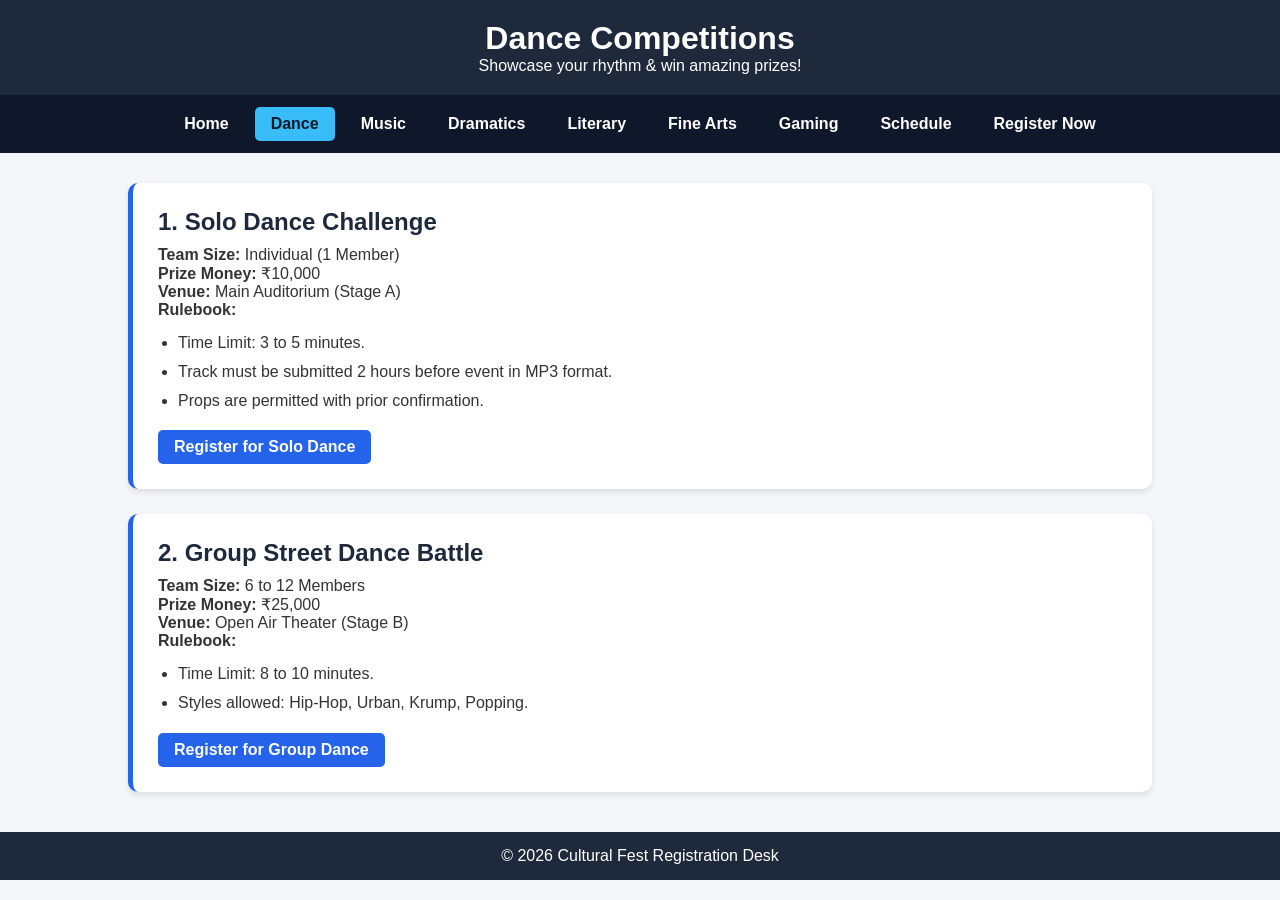
==== Cultural_Fest/dance.html @ d6f15ea3 "Add files via upload" ====
<!DOCTYPE html>
<html lang="en">
<head>
    <meta charset="UTF-8">
    <meta name="viewport" content="width=device-width, initial-scale=1.0">
    <title>Dance Events - Cultural Fest</title>
    <style>
        * { margin: 0; padding: 0; box-sizing: border-box; }
        body { font-family: Arial, sans-serif; background-color: #f4f6f9; color: #333; }
        header { background-color: #1e293b; color: white; padding: 20px; text-align: center; }
        nav { background-color: #0f172a; display: flex; justify-content: center; flex-wrap: wrap; gap: 10px; padding: 12px; }
        nav a { color: white; text-decoration: none; font-weight: bold; padding: 8px 16px; border-radius: 5px; }
        nav a:hover, nav a.active { background-color: #38bdf8; color: #0f172a; }
        
        main { width: 80%; margin: 30px auto; }
        .event-detail { background-color: white; padding: 25px; border-radius: 10px; margin-bottom: 25px; border-left: 5px solid #2563eb; box-shadow: 0 3px 6px rgba(0,0,0,0.1); }
        .event-detail h2 { color: #1e293b; margin-bottom: 10px; }
        ul { margin-left: 20px; margin-top: 10px; line-height: 1.8; }
        .btn { display: inline-block; background-color: #2563eb; color: white; padding: 8px 16px; text-decoration: none; border-radius: 5px; margin-top: 15px; font-weight: bold; }
        footer { background-color: #1e293b; color: white; text-align: center; padding: 15px; margin-top: 40px; }
    </style>
</head>
<body>

    <header>
        <h1>Dance Competitions</h1>
        <p>Showcase your rhythm & win amazing prizes!</p>
    </header>

    <nav>
        <a href="index.html">Home</a>
        <a href="dance.html" class="active">Dance</a>
        <a href="music.html">Music</a>
        <a href="dramatics.html">Dramatics</a>
        <a href="literary.html">Literary</a>
        <a href="finearts.html">Fine Arts</a>
        <a href="gaming.html">Gaming</a>
        <a href="schedule.html">Schedule</a>
        <a href="register.html">Register Now</a>
    </nav>

    <main>
        <div class="event-detail">
            <h2>1. Solo Dance Challenge</h2>
            <p><strong>Team Size:</strong> Individual (1 Member)</p>
            <p><strong>Prize Money:</strong> ₹10,000</p>
            <p><strong>Venue:</strong> Main Auditorium (Stage A)</p>
            <p><strong>Rulebook:</strong></p>
            <ul>
                <li>Time Limit: 3 to 5 minutes.</li>
                <li>Track must be submitted 2 hours before event in MP3 format.</li>
                <li>Props are permitted with prior confirmation.</li>
            </ul>
            <a href="register.html" class="btn">Register for Solo Dance</a>
        </div>

        <div class="event-detail">
            <h2>2. Group Street Dance Battle</h2>
            <p><strong>Team Size:</strong> 6 to 12 Members</p>
            <p><strong>Prize Money:</strong> ₹25,000</p>
            <p><strong>Venue:</strong> Open Air Theater (Stage B)</p>
            <p><strong>Rulebook:</strong></p>
            <ul>
                <li>Time Limit: 8 to 10 minutes.</li>
                <li>Styles allowed: Hip-Hop, Urban, Krump, Popping.</li>
            </ul>
            <a href="register.html" class="btn">Register for Group Dance</a>
        </div>
    </main>

    <footer>
        <p>&copy; 2026 Cultural Fest Registration Desk</p>
    </footer>

</body>
</html>
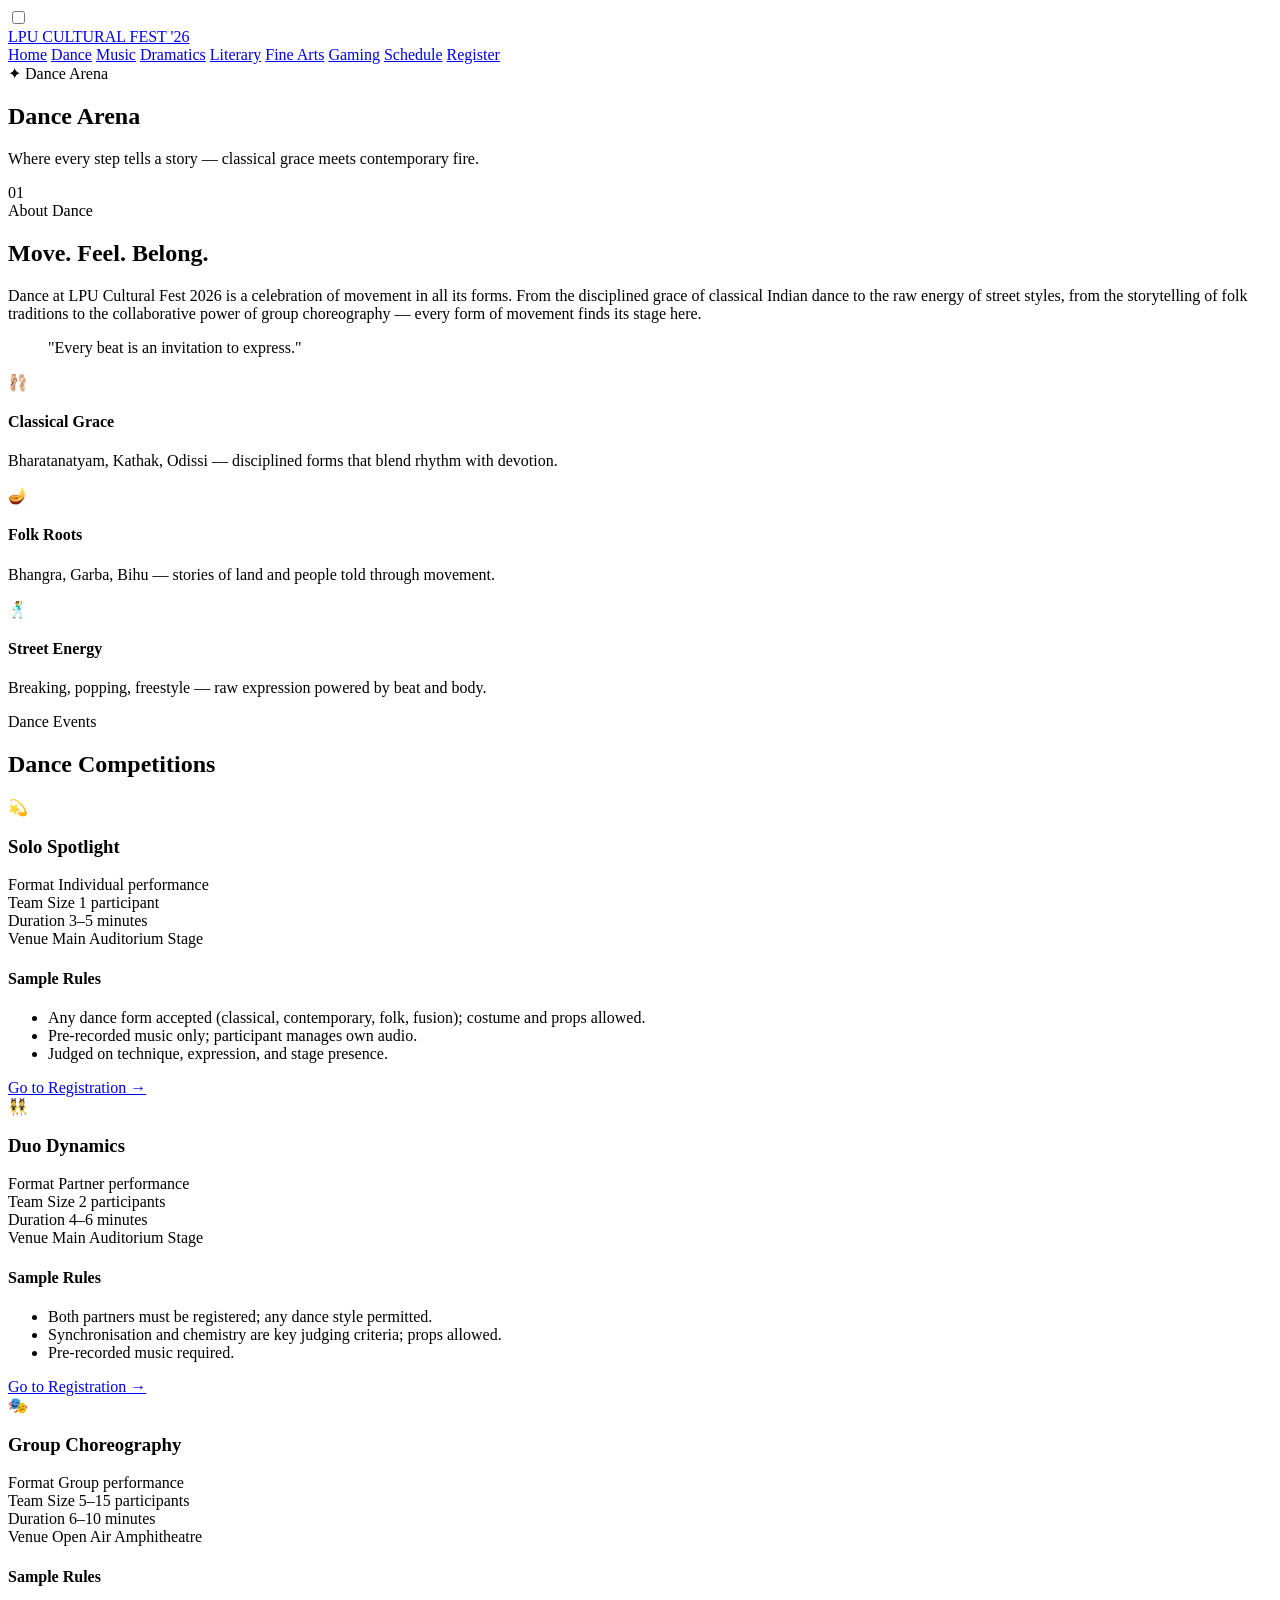
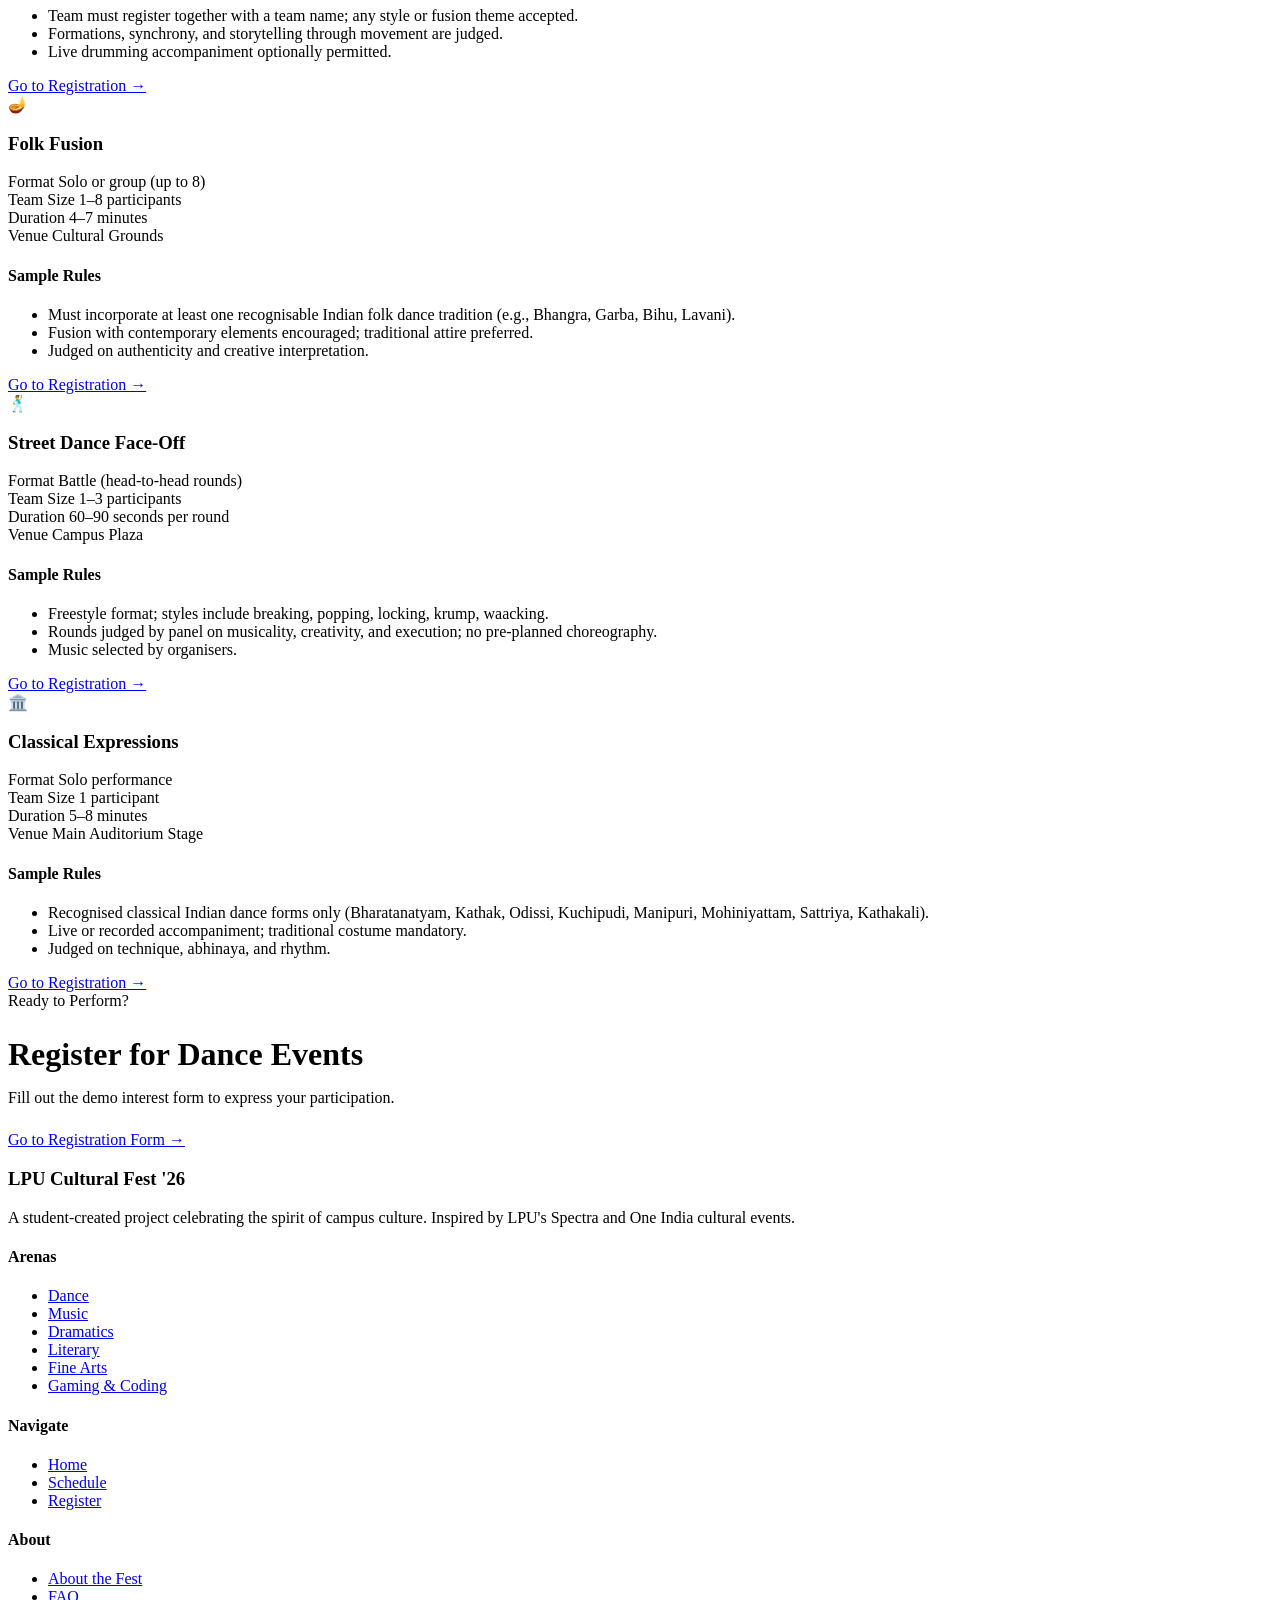
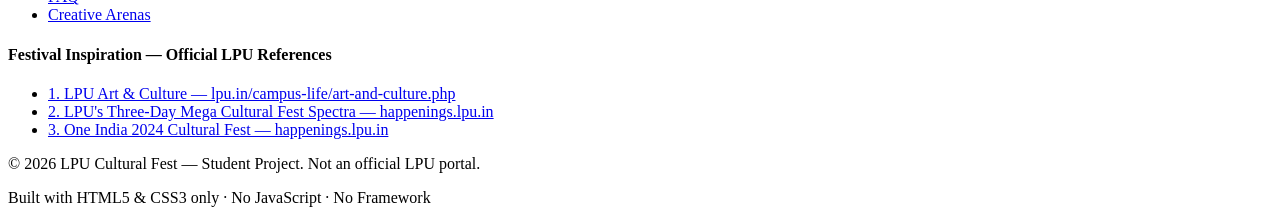
==== commit dbda8dc1: "Add files via upload" ====
--- a/Cultural_Fest/dance.html
+++ b/Cultural_Fest/dance.html
@@ -1,76 +1,375 @@
-<!DOCTYPE html>
-<html lang="en">
-<head>
-    <meta charset="UTF-8">
-    <meta name="viewport" content="width=device-width, initial-scale=1.0">
-    <title>Dance Events - Cultural Fest</title>
-    <style>
-        * { margin: 0; padding: 0; box-sizing: border-box; }
-        body { font-family: Arial, sans-serif; background-color: #f4f6f9; color: #333; }
-        header { background-color: #1e293b; color: white; padding: 20px; text-align: center; }
-        nav { background-color: #0f172a; display: flex; justify-content: center; flex-wrap: wrap; gap: 10px; padding: 12px; }
-        nav a { color: white; text-decoration: none; font-weight: bold; padding: 8px 16px; border-radius: 5px; }
-        nav a:hover, nav a.active { background-color: #38bdf8; color: #0f172a; }
-        
-        main { width: 80%; margin: 30px auto; }
-        .event-detail { background-color: white; padding: 25px; border-radius: 10px; margin-bottom: 25px; border-left: 5px solid #2563eb; box-shadow: 0 3px 6px rgba(0,0,0,0.1); }
-        .event-detail h2 { color: #1e293b; margin-bottom: 10px; }
-        ul { margin-left: 20px; margin-top: 10px; line-height: 1.8; }
-        .btn { display: inline-block; background-color: #2563eb; color: white; padding: 8px 16px; text-decoration: none; border-radius: 5px; margin-top: 15px; font-weight: bold; }
-        footer { background-color: #1e293b; color: white; text-align: center; padding: 15px; margin-top: 40px; }
-    </style>
-</head>
-<body>
+<!DOCTYPE html>
+<html lang="en">
+<head>
+  <meta charset="UTF-8" />
+  <meta name="viewport" content="width=device-width, initial-scale=1.0" />
+  <meta name="description" content="Dance Arena at LPU Cultural Fest 2026 — Solo, duo, group, folk, street, and classical dance competitions celebrating movement in all its forms." />
+  <title>Dance Arena — LPU Cultural Fest 2026</title>
+  <link rel="stylesheet" href="css/style.css" />
+</head>
+<body>
+
+  <div class="bg-blob bg-blob-1" aria-hidden="true"></div>
+  <div class="bg-blob bg-blob-2" aria-hidden="true"></div>
+
+  <input type="checkbox" id="nav-toggle" aria-hidden="true" />
+  <header class="site-header" role="banner">
+    <div class="container nav-inner">
+      <a href="index.html" class="nav-logo" aria-label="LPU Cultural Fest 2026 — Home">
+        LPU <span>CULTURAL FEST</span> '26
+      </a>
+      <label for="nav-toggle" class="nav-toggle-label" aria-label="Toggle navigation menu">
+        <span></span><span></span><span></span>
+      </label>
+      <nav class="nav-links" aria-label="Primary navigation">
+        <a href="index.html">Home</a>
+        <a href="dance.html" class="active">Dance</a>
+        <a href="music.html">Music</a>
+        <a href="dramatics.html">Dramatics</a>
+        <a href="literary.html">Literary</a>
+        <a href="finearts.html">Fine Arts</a>
+        <a href="gaming.html">Gaming</a>
+        <a href="schedule.html">Schedule</a>
+        <a href="register.html" class="nav-cta">Register</a>
+      </nav>
+    </div>
+  </header>
+
+  <main id="main-content">
+
+    <!-- Page Hero -->
+    <section class="page-hero" style="background-image: url('assets/images/fest-hero.jpg');">
+      <div class="container">
+        <div class="hero-badge">✦ Dance Arena</div>
+        <h1 class="page-hero-title text-gradient">Dance Arena</h1>
+        <p class="page-hero-sub">Where every step tells a story — classical grace meets contemporary fire.</p>
+      </div>
+    </section>
+
+    <!-- Arena Story Section -->
+    <section class="arena-story section-pad" aria-labelledby="dance-intro-heading">
+      <div class="arena-story-number" aria-hidden="true">01</div>
+      <div class="container">
+        <div class="arena-story-grid">
+          <div class="arena-story-narrative">
+            <span class="arena-story-label">About Dance</span>
+            <h2 id="dance-intro-heading" class="arena-story-heading">Move. Feel. Belong.</h2>
+            <p class="arena-story-desc">Dance at LPU Cultural Fest 2026 is a celebration of movement in all its forms. From the disciplined grace of classical Indian dance to the raw energy of street styles, from the storytelling of folk traditions to the collaborative power of group choreography — every form of movement finds its stage here.</p>
+            <blockquote class="arena-story-quote">"Every beat is an invitation to express."</blockquote>
+          </div>
+          <div class="arena-story-features">
+            <div class="arena-feature-card">
+              <div class="arena-feature-icon" aria-hidden="true">🩰</div>
+              <div class="arena-feature-text">
+                <h4>Classical Grace</h4>
+                <p>Bharatanatyam, Kathak, Odissi — disciplined forms that blend rhythm with devotion.</p>
+              </div>
+            </div>
+            <div class="arena-feature-card">
+              <div class="arena-feature-icon" aria-hidden="true">🪔</div>
+              <div class="arena-feature-text">
+                <h4>Folk Roots</h4>
+                <p>Bhangra, Garba, Bihu — stories of land and people told through movement.</p>
+              </div>
+            </div>
+            <div class="arena-feature-card">
+              <div class="arena-feature-icon" aria-hidden="true">🕺</div>
+              <div class="arena-feature-text">
+                <h4>Street Energy</h4>
+                <p>Breaking, popping, freestyle — raw expression powered by beat and body.</p>
+              </div>
+            </div>
+          </div>
+        </div>
+      </div>
+    </section>
 
-    <header>
-        <h1>Dance Competitions</h1>
-        <p>Showcase your rhythm & win amazing prizes!</p>
-    </header>
-
-    <nav>
-        <a href="index.html">Home</a>
-        <a href="dance.html" class="active">Dance</a>
-        <a href="music.html">Music</a>
-        <a href="dramatics.html">Dramatics</a>
-        <a href="literary.html">Literary</a>
-        <a href="finearts.html">Fine Arts</a>
-        <a href="gaming.html">Gaming</a>
-        <a href="schedule.html">Schedule</a>
-        <a href="register.html">Register Now</a>
-    </nav>
-
-    <main>
-        <div class="event-detail">
-            <h2>1. Solo Dance Challenge</h2>
-            <p><strong>Team Size:</strong> Individual (1 Member)</p>
-            <p><strong>Prize Money:</strong> ₹10,000</p>
-            <p><strong>Venue:</strong> Main Auditorium (Stage A)</p>
-            <p><strong>Rulebook:</strong></p>
-            <ul>
-                <li>Time Limit: 3 to 5 minutes.</li>
-                <li>Track must be submitted 2 hours before event in MP3 format.</li>
-                <li>Props are permitted with prior confirmation.</li>
-            </ul>
-            <a href="register.html" class="btn">Register for Solo Dance</a>
-        </div>
-
-        <div class="event-detail">
-            <h2>2. Group Street Dance Battle</h2>
-            <p><strong>Team Size:</strong> 6 to 12 Members</p>
-            <p><strong>Prize Money:</strong> ₹25,000</p>
-            <p><strong>Venue:</strong> Open Air Theater (Stage B)</p>
-            <p><strong>Rulebook:</strong></p>
-            <ul>
-                <li>Time Limit: 8 to 10 minutes.</li>
-                <li>Styles allowed: Hip-Hop, Urban, Krump, Popping.</li>
-            </ul>
-            <a href="register.html" class="btn">Register for Group Dance</a>
-        </div>
-    </main>
-
-    <footer>
-        <p>&copy; 2026 Cultural Fest Registration Desk</p>
-    </footer>
-
-</body>
-</html>+    <!-- Events Section -->
+    <section class="section-pad" id="events" aria-labelledby="dance-events-heading">
+      <div class="container">
+        <span class="section-label">Dance Events</span>
+        <h2 id="dance-events-heading">Dance Competitions</h2>
+        <div class="section-divider" aria-hidden="true"></div>
+
+        <div class="events-grid">
+
+          <!-- Event 1: Solo Spotlight -->
+          <article class="glass-card event-card">
+            <div class="event-card-header">
+              <span class="event-card-icon" aria-hidden="true">💫</span>
+              <h3 class="event-card-title">Solo Spotlight</h3>
+            </div>
+            <div class="event-meta-grid">
+              <div class="event-meta-item">
+                <label>Format</label>
+                <span>Individual performance</span>
+              </div>
+              <div class="event-meta-item">
+                <label>Team Size</label>
+                <span>1 participant</span>
+              </div>
+              <div class="event-meta-item">
+                <label>Duration</label>
+                <span>3–5 minutes</span>
+              </div>
+              <div class="event-meta-item">
+                <label>Venue</label>
+                <span>Main Auditorium Stage</span>
+              </div>
+            </div>
+            <div class="event-rules">
+              <h4>Sample Rules</h4>
+              <ul>
+                <li>Any dance form accepted (classical, contemporary, folk, fusion); costume and props allowed.</li>
+                <li>Pre-recorded music only; participant manages own audio.</li>
+                <li>Judged on technique, expression, and stage presence.</li>
+              </ul>
+            </div>
+            <a href="register.html" class="btn btn-primary btn-sm">Go to Registration →</a>
+          </article>
+
+          <!-- Event 2: Duo Dynamics -->
+          <article class="glass-card event-card">
+            <div class="event-card-header">
+              <span class="event-card-icon" aria-hidden="true">👯</span>
+              <h3 class="event-card-title">Duo Dynamics</h3>
+            </div>
+            <div class="event-meta-grid">
+              <div class="event-meta-item">
+                <label>Format</label>
+                <span>Partner performance</span>
+              </div>
+              <div class="event-meta-item">
+                <label>Team Size</label>
+                <span>2 participants</span>
+              </div>
+              <div class="event-meta-item">
+                <label>Duration</label>
+                <span>4–6 minutes</span>
+              </div>
+              <div class="event-meta-item">
+                <label>Venue</label>
+                <span>Main Auditorium Stage</span>
+              </div>
+            </div>
+            <div class="event-rules">
+              <h4>Sample Rules</h4>
+              <ul>
+                <li>Both partners must be registered; any dance style permitted.</li>
+                <li>Synchronisation and chemistry are key judging criteria; props allowed.</li>
+                <li>Pre-recorded music required.</li>
+              </ul>
+            </div>
+            <a href="register.html" class="btn btn-primary btn-sm">Go to Registration →</a>
+          </article>
+
+          <!-- Event 3: Group Choreography -->
+          <article class="glass-card event-card">
+            <div class="event-card-header">
+              <span class="event-card-icon" aria-hidden="true">🎭</span>
+              <h3 class="event-card-title">Group Choreography</h3>
+            </div>
+            <div class="event-meta-grid">
+              <div class="event-meta-item">
+                <label>Format</label>
+                <span>Group performance</span>
+              </div>
+              <div class="event-meta-item">
+                <label>Team Size</label>
+                <span>5–15 participants</span>
+              </div>
+              <div class="event-meta-item">
+                <label>Duration</label>
+                <span>6–10 minutes</span>
+              </div>
+              <div class="event-meta-item">
+                <label>Venue</label>
+                <span>Open Air Amphitheatre</span>
+              </div>
+            </div>
+            <div class="event-rules">
+              <h4>Sample Rules</h4>
+              <ul>
+                <li>Team must register together with a team name; any style or fusion theme accepted.</li>
+                <li>Formations, synchrony, and storytelling through movement are judged.</li>
+                <li>Live drumming accompaniment optionally permitted.</li>
+              </ul>
+            </div>
+            <a href="register.html" class="btn btn-primary btn-sm">Go to Registration →</a>
+          </article>
+
+          <!-- Event 4: Folk Fusion -->
+          <article class="glass-card event-card">
+            <div class="event-card-header">
+              <span class="event-card-icon" aria-hidden="true">🪔</span>
+              <h3 class="event-card-title">Folk Fusion</h3>
+            </div>
+            <div class="event-meta-grid">
+              <div class="event-meta-item">
+                <label>Format</label>
+                <span>Solo or group (up to 8)</span>
+              </div>
+              <div class="event-meta-item">
+                <label>Team Size</label>
+                <span>1–8 participants</span>
+              </div>
+              <div class="event-meta-item">
+                <label>Duration</label>
+                <span>4–7 minutes</span>
+              </div>
+              <div class="event-meta-item">
+                <label>Venue</label>
+                <span>Cultural Grounds</span>
+              </div>
+            </div>
+            <div class="event-rules">
+              <h4>Sample Rules</h4>
+              <ul>
+                <li>Must incorporate at least one recognisable Indian folk dance tradition (e.g., Bhangra, Garba, Bihu, Lavani).</li>
+                <li>Fusion with contemporary elements encouraged; traditional attire preferred.</li>
+                <li>Judged on authenticity and creative interpretation.</li>
+              </ul>
+            </div>
+            <a href="register.html" class="btn btn-primary btn-sm">Go to Registration →</a>
+          </article>
+
+          <!-- Event 5: Street Dance Face-Off -->
+          <article class="glass-card event-card">
+            <div class="event-card-header">
+              <span class="event-card-icon" aria-hidden="true">🕺</span>
+              <h3 class="event-card-title">Street Dance Face-Off</h3>
+            </div>
+            <div class="event-meta-grid">
+              <div class="event-meta-item">
+                <label>Format</label>
+                <span>Battle (head-to-head rounds)</span>
+              </div>
+              <div class="event-meta-item">
+                <label>Team Size</label>
+                <span>1–3 participants</span>
+              </div>
+              <div class="event-meta-item">
+                <label>Duration</label>
+                <span>60–90 seconds per round</span>
+              </div>
+              <div class="event-meta-item">
+                <label>Venue</label>
+                <span>Campus Plaza</span>
+              </div>
+            </div>
+            <div class="event-rules">
+              <h4>Sample Rules</h4>
+              <ul>
+                <li>Freestyle format; styles include breaking, popping, locking, krump, waacking.</li>
+                <li>Rounds judged by panel on musicality, creativity, and execution; no pre-planned choreography.</li>
+                <li>Music selected by organisers.</li>
+              </ul>
+            </div>
+            <a href="register.html" class="btn btn-primary btn-sm">Go to Registration →</a>
+          </article>
+
+          <!-- Event 6: Classical Expressions -->
+          <article class="glass-card event-card">
+            <div class="event-card-header">
+              <span class="event-card-icon" aria-hidden="true">🏛️</span>
+              <h3 class="event-card-title">Classical Expressions</h3>
+            </div>
+            <div class="event-meta-grid">
+              <div class="event-meta-item">
+                <label>Format</label>
+                <span>Solo performance</span>
+              </div>
+              <div class="event-meta-item">
+                <label>Team Size</label>
+                <span>1 participant</span>
+              </div>
+              <div class="event-meta-item">
+                <label>Duration</label>
+                <span>5–8 minutes</span>
+              </div>
+              <div class="event-meta-item">
+                <label>Venue</label>
+                <span>Main Auditorium Stage</span>
+              </div>
+            </div>
+            <div class="event-rules">
+              <h4>Sample Rules</h4>
+              <ul>
+                <li>Recognised classical Indian dance forms only (Bharatanatyam, Kathak, Odissi, Kuchipudi, Manipuri, Mohiniyattam, Sattriya, Kathakali).</li>
+                <li>Live or recorded accompaniment; traditional costume mandatory.</li>
+                <li>Judged on technique, abhinaya, and rhythm.</li>
+              </ul>
+            </div>
+            <a href="register.html" class="btn btn-primary btn-sm">Go to Registration →</a>
+          </article>
+
+        </div><!-- /.events-grid -->
+      </div>
+    </section>
+
+    <!-- Registration CTA -->
+    <section class="section-pad--sm">
+      <div class="container">
+        <div class="glass-card cta-banner">
+          <span class="section-label">Ready to Perform?</span>
+          <h2 style="font-size:clamp(1.4rem,3vw,2rem); margin-bottom:1rem;">Register for Dance Events</h2>
+          <p style="color:var(--clr-white-70); margin-bottom:1.5rem;">Fill out the demo interest form to express your participation.</p>
+          <a href="register.html" class="btn btn-primary">Go to Registration Form →</a>
+        </div>
+      </div>
+    </section>
+
+  </main>
+
+  <footer class="site-footer" role="contentinfo">
+    <div class="container">
+      <div class="footer-grid">
+        <div class="footer-brand">
+          <h3><span class="text-gradient">LPU Cultural Fest</span> '26</h3>
+          <p>A student-created project celebrating the spirit of campus culture. Inspired by LPU's Spectra and One India cultural events.</p>
+        </div>
+        <div class="footer-col">
+          <h4>Arenas</h4>
+          <ul>
+            <li><a href="dance.html">Dance</a></li>
+            <li><a href="music.html">Music</a></li>
+            <li><a href="dramatics.html">Dramatics</a></li>
+            <li><a href="literary.html">Literary</a></li>
+            <li><a href="finearts.html">Fine Arts</a></li>
+            <li><a href="gaming.html">Gaming &amp; Coding</a></li>
+          </ul>
+        </div>
+        <div class="footer-col">
+          <h4>Navigate</h4>
+          <ul>
+            <li><a href="index.html">Home</a></li>
+            <li><a href="schedule.html">Schedule</a></li>
+            <li><a href="register.html">Register</a></li>
+          </ul>
+        </div>
+        <div class="footer-col">
+          <h4>About</h4>
+          <ul>
+            <li><a href="index.html#about">About the Fest</a></li>
+            <li><a href="index.html#faq">FAQ</a></li>
+            <li><a href="index.html#arenas">Creative Arenas</a></li>
+          </ul>
+        </div>
+      </div>
+      <div class="footer-sources">
+        <h4>Festival Inspiration — Official LPU References</h4>
+        <ul>
+          <li><a href="https://www.lpu.in/campus-life/art-and-culture.php" target="_blank" rel="noopener noreferrer">1. LPU Art &amp; Culture — lpu.in/campus-life/art-and-culture.php</a></li>
+          <li><a href="https://happenings.lpu.in/lpus-three-day-mega-cultural-fest-spectra-kick-started-at-the-campus/" target="_blank" rel="noopener noreferrer">2. LPU's Three-Day Mega Cultural Fest Spectra — happenings.lpu.in</a></li>
+          <li><a href="https://happenings.lpu.in/magnificent-display-of-indian-culture-at-lpus-annual-one-india-2024-cultural-fest/" target="_blank" rel="noopener noreferrer">3. One India 2024 Cultural Fest — happenings.lpu.in</a></li>
+        </ul>
+      </div>
+      <div class="footer-bottom">
+        <p>© 2026 LPU Cultural Fest — Student Project. Not an official LPU portal.</p>
+        <p>Built with HTML5 &amp; CSS3 only · No JavaScript · No Framework</p>
+      </div>
+    </div>
+  </footer>
+
+</body>
+</html>
